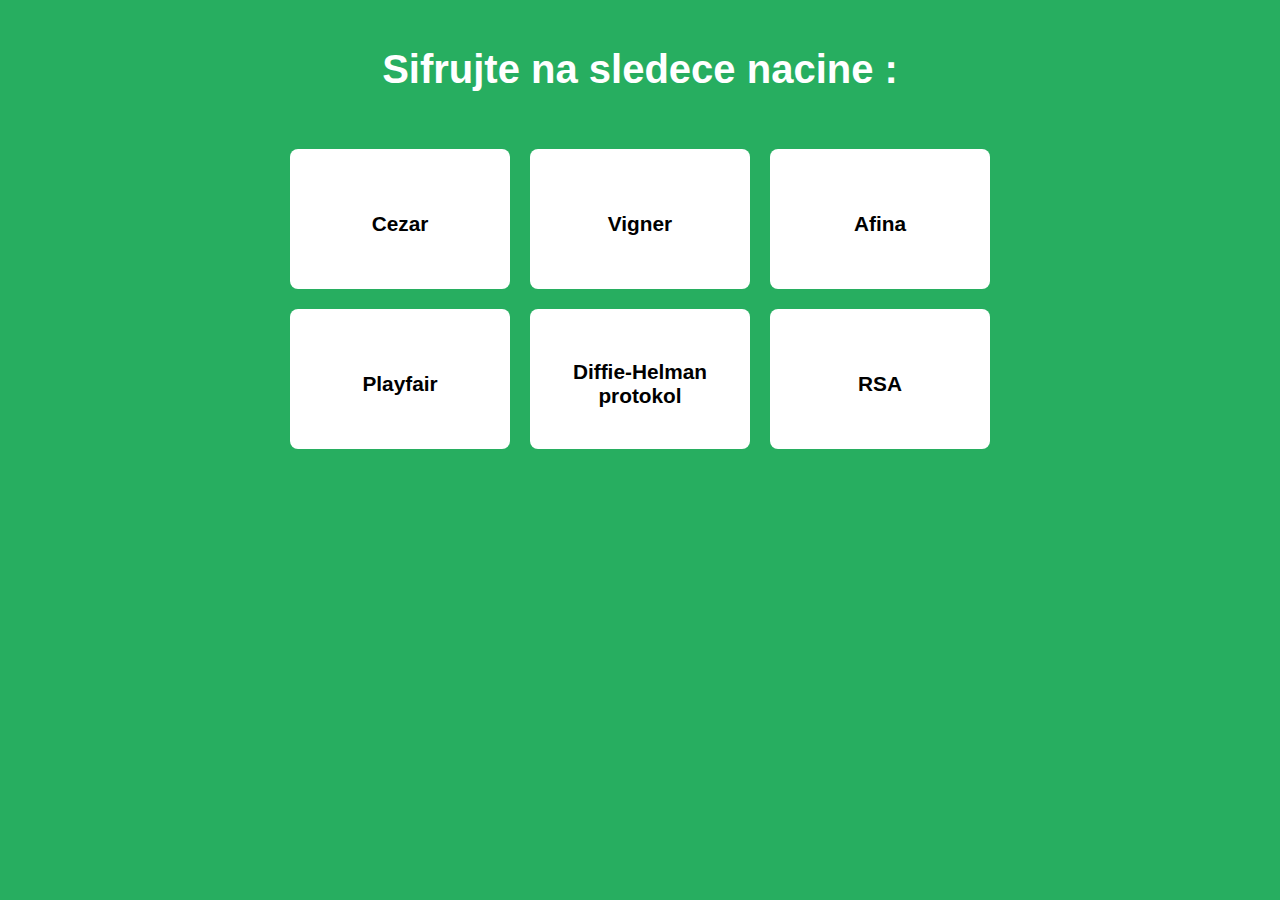
==== index.html @ c042d38e "organised html files" ====
<!DOCTYPE html>
<html lang="en">

<head>
    <meta charset="UTF-8">
    <meta name="viewport" content="width=device-width, initial-scale=1.0">
    <link rel="stylesheet" href="/styles/style.css">
    <link rel="stylesheet" href="https://pro.fontawesome.com/releases/v5.10.0/css/all.css"
        integrity="sha384-AYmEC3Yw5cVb3ZcuHtOA93w35dYTsvhLPVnYs9eStHfGJvOvKxVfELGroGkvsg+p" crossorigin="anonymous" />
    <title>Sigurnost informacionih sistema - projektni zadatak</title>
</head>


<body>
    <header></header>
    <div class="main-container">

        <h1 style="font-size: 2.5rem;">Sifrujte na sledece nacine : </h1>
        <div class="card-holder">
            <div class="card">
                <div class="card-content">
                    <span class="fas fa-angle-double-down arrow-down"></span>

                    <a href="/ciphers/cesar.html" class="default-link">
                        Cezar
                    </a>
                </div>
            </div>

            <div class="card split">
                <div class="card-content">
                    <span class="fas fa-angle-double-down arrow-down"></span>

                    <a href="/ciphers/vigner.html" class="default-link">
                        Vigner
                    </a>

                </div>
            </div>

            <div class="card">
                <div class="card-content">
                    <span class="fas fa-angle-double-down arrow-down"></span>

                    <a href="/ciphers/afina.html" class="default-link">
                        Afina
                    </a>
                </div>
            </div>

            <div class="card">
                <div class="card-content">
                    <span class="fas fa-angle-double-down arrow-down"></span>

                    <a href="/ciphers/playfair.html" class="default-link">
                        Playfair
                    </a>
                </div>
            </div>

            <!-- <div class="card split">
                <div class="card-content">
                    <span class="fas fa-angle-double-down"
                        style="color:#27ae60;font-size: 1.5rem;margin-top: 10px;"></span>
                    <a href="playfair.html" class="default-link">
                        Hill
                    </a>
                </div>
            </div> -->

            <div class="card">
                <div class="card-content">
                    <span class="fas fa-angle-double-down arrow-down"></span>

                    <a href="/ciphers/diffie.html" class="default-link">
                        Diffie-Helman protokol
                    </a>
                </div>
            </div>

            <div class="card split">
                <div class="card-content">
                    <span class="fas fa-angle-double-down arrow-down"></span>
                    <a href="/ciphers/rsa.html" class="default-link">
                        RSA
                    </a>
                </div>
            </div>
        </div>

    </div>
</body>

</html>
---- styles/style.css ----
body{
    margin : 0;
    padding : 0;
    box-sizing: border-box;
    background-color: #27ae60;
    color:white;
    font-family: 'Segoe UI', Tahoma, Geneva, Verdana, sans-serif;
 
}

.main-container{
    display:flex;
    justify-content: center;
    align-items: center;
    flex-direction: column;
    margin-top: 20px;
    text-align: center;
}

.card-holder{
    display: flex;
    margin:20px 0;
    flex-wrap: wrap;
    justify-content: center;
    align-items: center;
}

.card {
    flex-grow : 1;
    flex-shrink: 1;
    flex-basis: 20%;
    padding: 20px;
    display: flex;
    justify-content: center;
    align-items: center;
    flex-wrap: wrap;
    border-radius: 8px;
    cursor: pointer;
    width:60px;
    height:100px;
    margin : 10px;
    background-color: white;
}

.card .card-content{
    width: 100%;
    display: flex;
    align-items : center;
    flex-direction: column;
}

.card h4{
    user-select: none;
    color:black;
    margin: 10px;
}


/* .card.split{
    margin:0px 40px;
} */

@media only screen and (max-width : 500px) {
    .card.split{
        margin:0px;
    }
}

/* TEMPLATE FOR FORM */

section .main-container{
    transform: translate(-50%, -50%);
    -ms-transform: translate(-50%, -50%); /* for IE 9 */
    -webkit-transform: translate(-50%, -50%); 
    margin:0;
    position: absolute;
    left: 50%;
    top: 50%;
}



.form-box{
    background-color: white;
    border-radius: 10px;
    display:flex;
    justify-content: center;
    align-items: center;
    flex-direction: column;
    color:black;   
    width:500px;
    padding: 40px 10px;
}

.form-box .shift-holder{
    width: 100%;
    display: flex;
    justify-content: center;
    align-items: center;
    margin:27px 0;

}

.form-box .shift-holder .shift{
    width:30%;
    font-size: 1rem;
    padding:10px;
    border-radius: 5px;
    margin-left: 20px;
}

.title{
    font-size: 2.5rem;
}

.main-input{
    padding:12px 15px;
    outline: none;
    border-radius: 10px;
    /* width: 50%; */
    font-size: 1.2rem;
    margin-top:15px;
    font-family: 'Segoe UI', Tahoma, Geneva, Verdana, sans-serif;
    border:1px solid black;
}

.main-input:focus{
    border:2px solid #27ae60;
}

.main-btn{
    color:white;
    outline:none;
    margin-top:17px;
    width: 40%;
    padding:10px 20px;
    font-size: 1.5rem;
    background-color: #27ae60;
    border: none;
    cursor: pointer;
    font-weight: bold;
    border-radius: 10px;
}

.back-wrapper{
    width: 100%;
}

.back-arrow{
    font-size:2rem; 
    cursor:pointer; 
    float:right;
    margin-right: 25px;
    color:#27ae60;
}

.arrow-down{
    color:#27ae60;
    font-size:2rem;
}

.default-link{
    text-decoration: none;
    font-weight: bold;
    margin-top:10px;
    font-size: 1.3rem;
    user-select: none;
    color:black;
}

.default-link:visited{
    text-decoration: none;
    color:black;
}
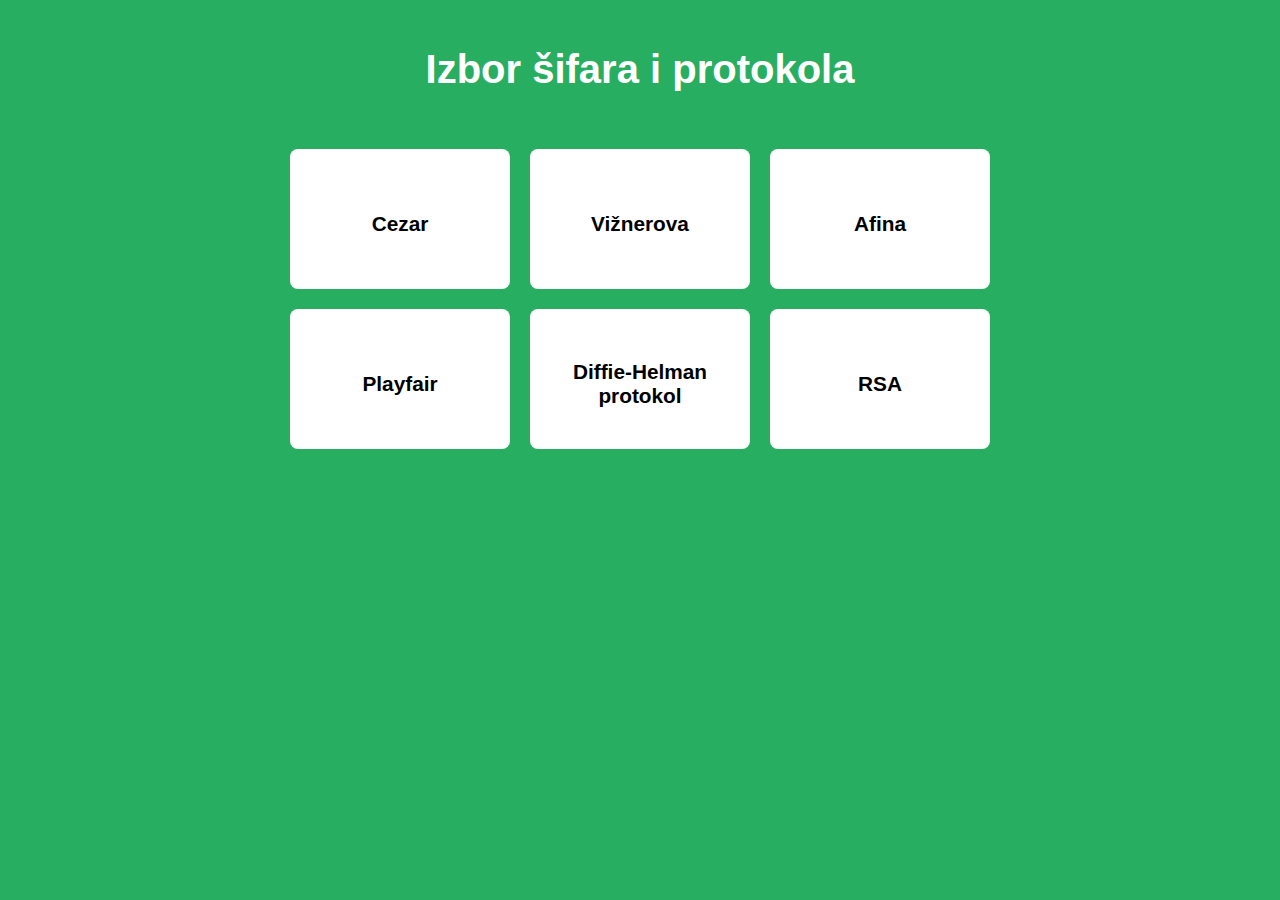
==== commit 039a9baf: "fixed a typo" ====
--- a/index.html
+++ b/index.html
@@ -2,9 +2,19 @@
 <html lang="en">
 
 <head>
+    <script>
+        const redirectRoute = (route) => window.location.href=route;
+    </script>
     <meta charset="UTF-8">
+    <link rel="apple-touch-icon" sizes="180x180" href="icons/apple-touch-icon.png">
+    <link rel="icon" type="image/png" sizes="32x32" href="icons/favicon-32x32.png">
+    <link rel="icon" type="image/png" sizes="16x16" href="icons/favicon-16x16.png">
+    <link rel="manifest" href="icons/site.webmanifest">
+    <link rel="mask-icon" href="icons/safari-pinned-tab.svg" color="#5bbad5">
+    <meta name="msapplication-TileColor" content="#da532c">
+    <meta name="theme-color" content="#ffffff">
     <meta name="viewport" content="width=device-width, initial-scale=1.0">
-    <link rel="stylesheet" href="/styles/style.css">
+    <link rel="stylesheet" href="styles/style.css">
     <link rel="stylesheet" href="https://pro.fontawesome.com/releases/v5.10.0/css/all.css"
         integrity="sha384-AYmEC3Yw5cVb3ZcuHtOA93w35dYTsvhLPVnYs9eStHfGJvOvKxVfELGroGkvsg+p" crossorigin="anonymous" />
     <title>Sigurnost informacionih sistema - projektni zadatak</title>
@@ -15,44 +25,42 @@
     <header></header>
     <div class="main-container">
 
-        <h1 style="font-size: 2.5rem;">Sifrujte na sledece nacine : </h1>
+        <h1 style="font-size: 2.5rem;">Izbor šifara i protokola</h1>
         <div class="card-holder">
-            <div class="card">
+            <div class="card"  onclick="redirectRoute('ciphers/cesar.html')">
                 <div class="card-content">
                     <span class="fas fa-angle-double-down arrow-down"></span>
 
-                    <a href="/ciphers/cesar.html" class="default-link">
+                    <a href="ciphers/cesar.html" class="default-link">
                         Cezar
                     </a>
                 </div>
             </div>
 
-            <div class="card split">
+            <div class="card split" onclick="redirectRoute('ciphers/vigner.html')">
                 <div class="card-content">
                     <span class="fas fa-angle-double-down arrow-down"></span>
 
-                    <a href="/ciphers/vigner.html" class="default-link">
-                        Vigner
+                    <a href="ciphers/vigner.html" class="default-link">
+                        Vižnerova
                     </a>
 
                 </div>
             </div>
+                <div class="card" onclick="redirectRoute('ciphers/afina.html')">
+                    <div class="card-content">
+                        <span class="fas fa-angle-double-down arrow-down"></span>
+                        <a href="ciphers/afina.html" class="default-link">
+                            Afina
+                        </a>
+                    </div>
+                </div>
 
-            <div class="card">
+            <div class="card" onclick="redirectRoute('ciphers/playfair.html')">
                 <div class="card-content">
                     <span class="fas fa-angle-double-down arrow-down"></span>
 
-                    <a href="/ciphers/afina.html" class="default-link">
-                        Afina
-                    </a>
-                </div>
-            </div>
-
-            <div class="card">
-                <div class="card-content">
-                    <span class="fas fa-angle-double-down arrow-down"></span>
-
-                    <a href="/ciphers/playfair.html" class="default-link">
+                    <a href="ciphers/playfair.html" class="default-link">
                         Playfair
                     </a>
                 </div>
@@ -68,20 +76,20 @@
                 </div>
             </div> -->
 
-            <div class="card">
+            <div class="card" onclick="redirectRoute('ciphers/diffie.html')">
                 <div class="card-content">
                     <span class="fas fa-angle-double-down arrow-down"></span>
 
-                    <a href="/ciphers/diffie.html" class="default-link">
+                    <a href="ciphers/diffie.html" class="default-link">
                         Diffie-Helman protokol
                     </a>
                 </div>
             </div>
 
-            <div class="card split">
+            <div class="card split" onclick="redirectRoute('ciphers/rsa.html')">
                 <div class="card-content">
                     <span class="fas fa-angle-double-down arrow-down"></span>
-                    <a href="/ciphers/rsa.html" class="default-link">
+                    <a href="ciphers/rsa.html" class="default-link">
                         RSA
                     </a>
                 </div>
--- a/styles/style.css
+++ b/styles/style.css
@@ -128,7 +128,7 @@
     border:2px solid #27ae60;
 }
 
-.main-btn{
+.main-btn, .secondary-btn{
     color:white;
     outline:none;
     margin-top:17px;
@@ -140,6 +140,12 @@
     cursor: pointer;
     font-weight: bold;
     border-radius: 10px;
+}
+
+.secondary-btn{
+    background-color: #3498db;
+    width: 60%;
+    font-size: 1.4rem;
 }
 
 .back-wrapper{
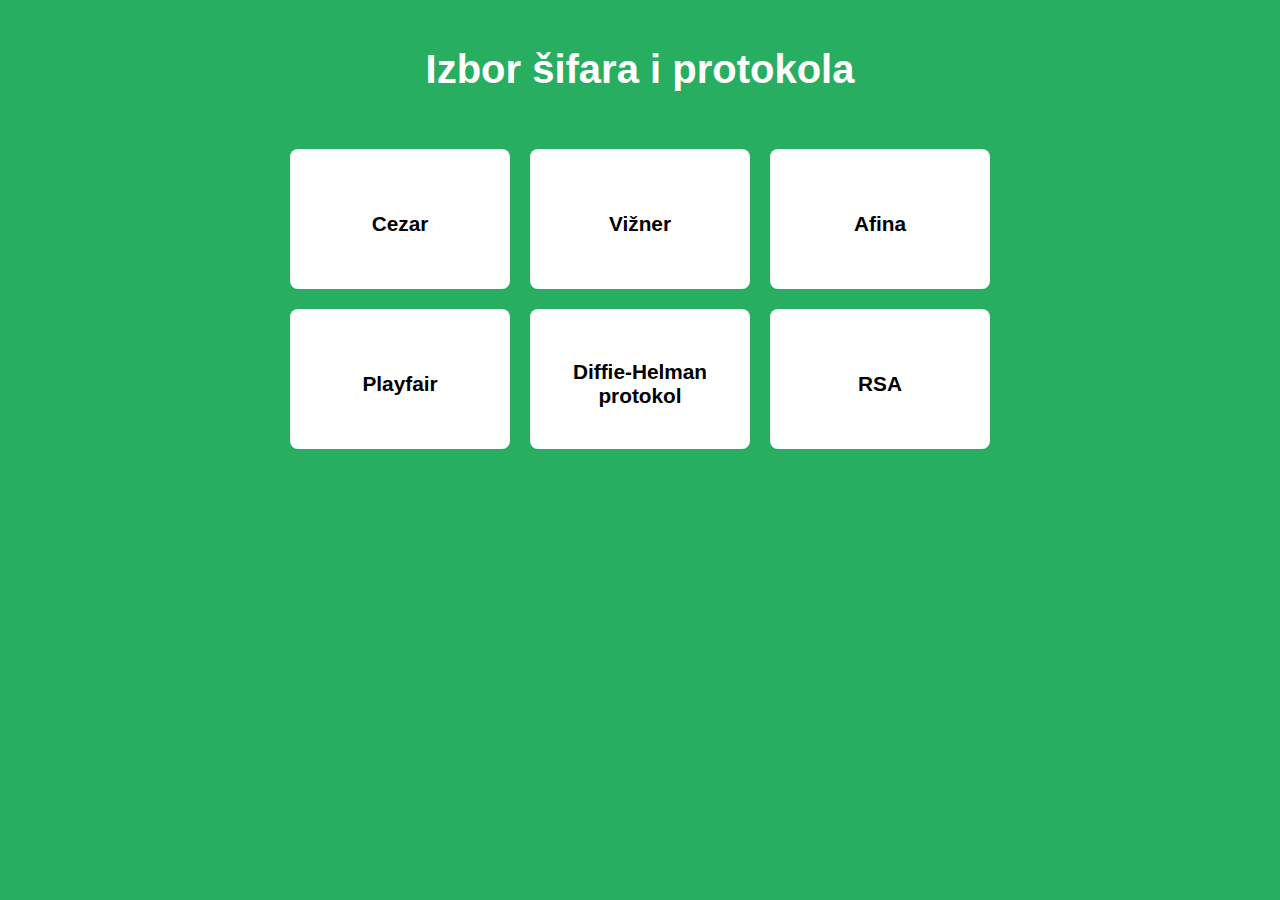
==== commit 76d08ec0: "another typo" ====
--- a/index.html
+++ b/index.html
@@ -42,7 +42,7 @@
                     <span class="fas fa-angle-double-down arrow-down"></span>
 
                     <a href="ciphers/vigner.html" class="default-link">
-                        Vižnerova
+                        Vižner
                     </a>
 
                 </div>
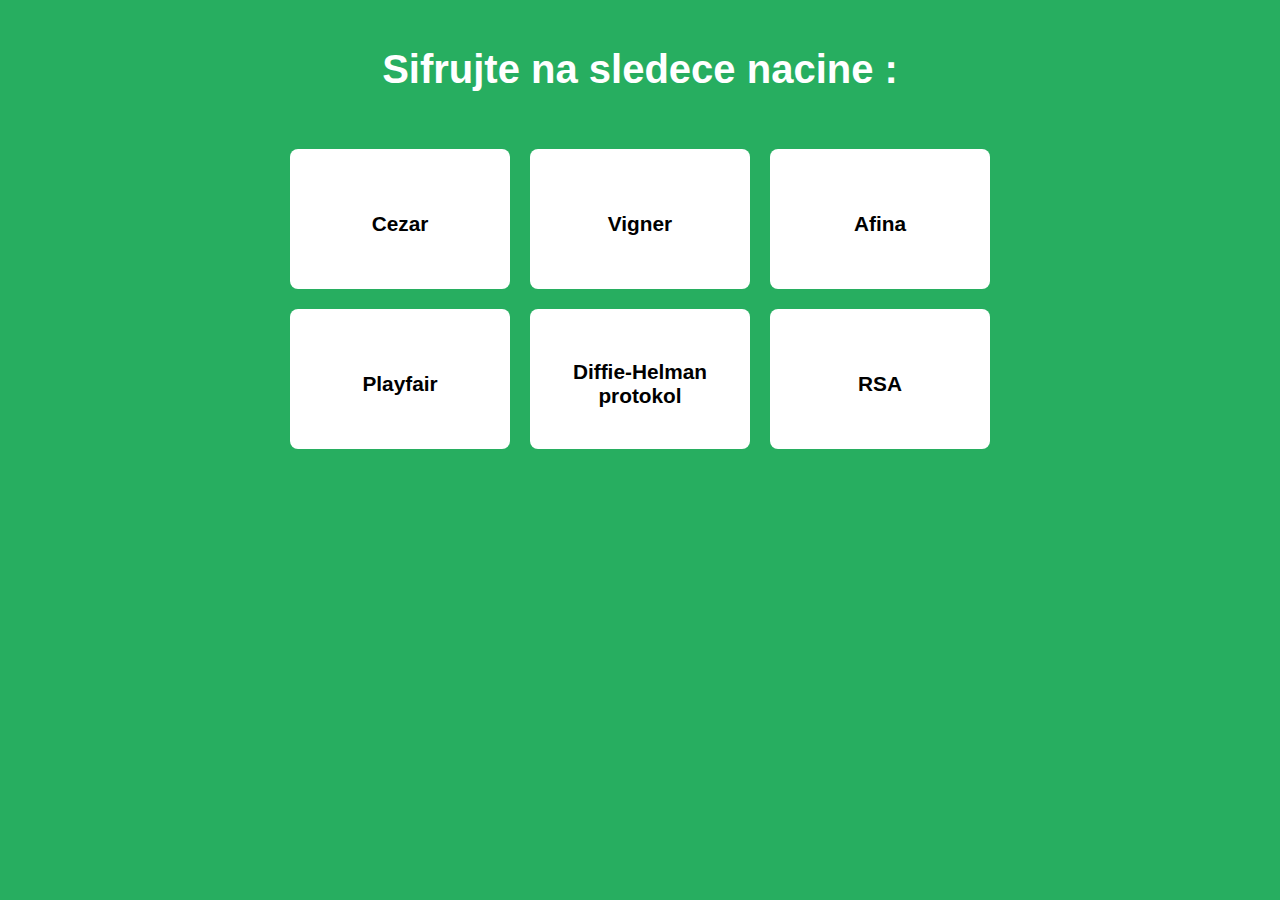
==== commit 6605497e: "all done" ====
--- a/index.html
+++ b/index.html
@@ -2,17 +2,7 @@
 <html lang="en">
 
 <head>
-    <script>
-        const redirectRoute = (route) => window.location.href=route;
-    </script>
     <meta charset="UTF-8">
-    <link rel="apple-touch-icon" sizes="180x180" href="icons/apple-touch-icon.png">
-    <link rel="icon" type="image/png" sizes="32x32" href="icons/favicon-32x32.png">
-    <link rel="icon" type="image/png" sizes="16x16" href="icons/favicon-16x16.png">
-    <link rel="manifest" href="icons/site.webmanifest">
-    <link rel="mask-icon" href="icons/safari-pinned-tab.svg" color="#5bbad5">
-    <meta name="msapplication-TileColor" content="#da532c">
-    <meta name="theme-color" content="#ffffff">
     <meta name="viewport" content="width=device-width, initial-scale=1.0">
     <link rel="stylesheet" href="styles/style.css">
     <link rel="stylesheet" href="https://pro.fontawesome.com/releases/v5.10.0/css/all.css"
@@ -25,42 +15,44 @@
     <header></header>
     <div class="main-container">
 
-        <h1 style="font-size: 2.5rem;">Izbor šifara i protokola</h1>
+        <h1 style="font-size: 2.5rem;">Sifrujte na sledece nacine : </h1>
         <div class="card-holder">
-            <div class="card"  onclick="redirectRoute('ciphers/cesar.html')">
+            <div class="card">
                 <div class="card-content">
                     <span class="fas fa-angle-double-down arrow-down"></span>
 
-                    <a href="ciphers/cesar.html" class="default-link">
+                    <a href="/ciphers/cesar.html" class="default-link">
                         Cezar
                     </a>
                 </div>
             </div>
 
-            <div class="card split" onclick="redirectRoute('ciphers/vigner.html')">
+            <div class="card split">
                 <div class="card-content">
                     <span class="fas fa-angle-double-down arrow-down"></span>
 
-                    <a href="ciphers/vigner.html" class="default-link">
-                        Vižner
+                    <a href="/ciphers/vigner.html" class="default-link">
+                        Vigner
                     </a>
 
                 </div>
             </div>
-                <div class="card" onclick="redirectRoute('ciphers/afina.html')">
-                    <div class="card-content">
-                        <span class="fas fa-angle-double-down arrow-down"></span>
-                        <a href="ciphers/afina.html" class="default-link">
-                            Afina
-                        </a>
-                    </div>
-                </div>
 
-            <div class="card" onclick="redirectRoute('ciphers/playfair.html')">
+            <div class="card">
                 <div class="card-content">
                     <span class="fas fa-angle-double-down arrow-down"></span>
 
-                    <a href="ciphers/playfair.html" class="default-link">
+                    <a href="/ciphers/afina.html" class="default-link">
+                        Afina
+                    </a>
+                </div>
+            </div>
+
+            <div class="card">
+                <div class="card-content">
+                    <span class="fas fa-angle-double-down arrow-down"></span>
+
+                    <a href="/ciphers/playfair.html" class="default-link">
                         Playfair
                     </a>
                 </div>
@@ -76,20 +68,20 @@
                 </div>
             </div> -->
 
-            <div class="card" onclick="redirectRoute('ciphers/diffie.html')">
+            <div class="card">
                 <div class="card-content">
                     <span class="fas fa-angle-double-down arrow-down"></span>
 
-                    <a href="ciphers/diffie.html" class="default-link">
+                    <a href="/ciphers/diffie.html" class="default-link">
                         Diffie-Helman protokol
                     </a>
                 </div>
             </div>
 
-            <div class="card split" onclick="redirectRoute('ciphers/rsa.html')">
+            <div class="card split">
                 <div class="card-content">
                     <span class="fas fa-angle-double-down arrow-down"></span>
-                    <a href="ciphers/rsa.html" class="default-link">
+                    <a href="/ciphers/rsa.html" class="default-link">
                         RSA
                     </a>
                 </div>
--- a/styles/style.css
+++ b/styles/style.css
@@ -177,4 +177,19 @@
 .default-link:visited{
     text-decoration: none;
     color:black;
-}+}
+
+.primes{
+    display:flex;
+    justify-content: center;
+    align-items: center;
+    flex-direction: column;
+    display:none;
+}
+
+.primes p {
+    font-size:1.3rem;
+    margin: 0;
+    padding: 0;
+    margin-top:2px;
+}
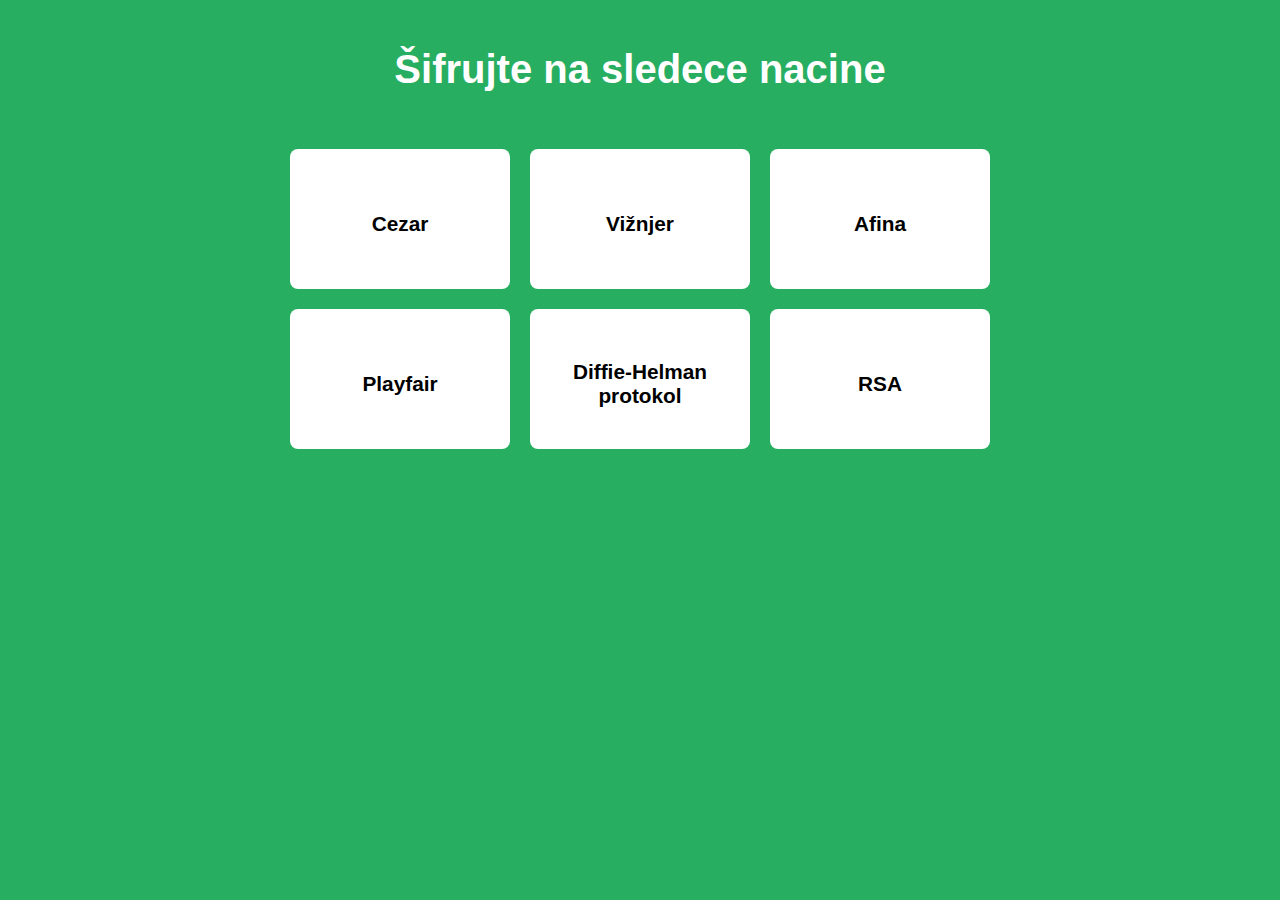
==== commit 2d41b770: "final push" ====
--- a/index.html
+++ b/index.html
@@ -2,6 +2,9 @@
 <html lang="en">
 
 <head>
+    <script>
+        const redirectRoute = (route) => window.location.href=route;
+    </script>
     <meta charset="UTF-8">
     <meta name="viewport" content="width=device-width, initial-scale=1.0">
     <link rel="stylesheet" href="styles/style.css">
@@ -15,44 +18,42 @@
     <header></header>
     <div class="main-container">
 
-        <h1 style="font-size: 2.5rem;">Sifrujte na sledece nacine : </h1>
+        <h1 style="font-size: 2.5rem;">Šifrujte na sledece nacine</h1>
         <div class="card-holder">
-            <div class="card">
+            <div class="card"  onclick="redirectRoute('ciphers/cesar.html')">
                 <div class="card-content">
                     <span class="fas fa-angle-double-down arrow-down"></span>
 
-                    <a href="/ciphers/cesar.html" class="default-link">
+                    <a href="ciphers/cesar.html" class="default-link">
                         Cezar
                     </a>
                 </div>
             </div>
 
-            <div class="card split">
+            <div class="card split" onclick="redirectRoute('ciphers/vigner.html')">
                 <div class="card-content">
                     <span class="fas fa-angle-double-down arrow-down"></span>
 
-                    <a href="/ciphers/vigner.html" class="default-link">
-                        Vigner
+                    <a href="ciphers/vigner.html" class="default-link">
+                        Vižnjer
                     </a>
 
                 </div>
             </div>
+                <div class="card" onclick="redirectRoute('ciphers/afina.html')">
+                    <div class="card-content">
+                        <span class="fas fa-angle-double-down arrow-down"></span>
+                        <a href="ciphers/afina.html" class="default-link">
+                            Afina
+                        </a>
+                    </div>
+                </div>
 
-            <div class="card">
+            <div class="card" onclick="redirectRoute('ciphers/playfair.html')">
                 <div class="card-content">
                     <span class="fas fa-angle-double-down arrow-down"></span>
 
-                    <a href="/ciphers/afina.html" class="default-link">
-                        Afina
-                    </a>
-                </div>
-            </div>
-
-            <div class="card">
-                <div class="card-content">
-                    <span class="fas fa-angle-double-down arrow-down"></span>
-
-                    <a href="/ciphers/playfair.html" class="default-link">
+                    <a href="ciphers/playfair.html" class="default-link">
                         Playfair
                     </a>
                 </div>
@@ -68,20 +69,20 @@
                 </div>
             </div> -->
 
-            <div class="card">
+            <div class="card" onclick="redirectRoute('ciphers/diffie.html')">
                 <div class="card-content">
                     <span class="fas fa-angle-double-down arrow-down"></span>
 
-                    <a href="/ciphers/diffie.html" class="default-link">
+                    <a href="ciphers/diffie.html" class="default-link">
                         Diffie-Helman protokol
                     </a>
                 </div>
             </div>
 
-            <div class="card split">
+            <div class="card split" onclick="redirectRoute('ciphers/rsa.html')">
                 <div class="card-content">
                     <span class="fas fa-angle-double-down arrow-down"></span>
-                    <a href="/ciphers/rsa.html" class="default-link">
+                    <a href="ciphers/rsa.html" class="default-link">
                         RSA
                     </a>
                 </div>
--- a/styles/style.css
+++ b/styles/style.css
@@ -144,8 +144,9 @@
 
 .secondary-btn{
     background-color: #3498db;
-    width: 60%;
-    font-size: 1.4rem;
+    width: 50%;
+    font-size: 1.2rem;
+    padding:15px;
 }
 
 .back-wrapper{
@@ -172,6 +173,7 @@
     font-size: 1.3rem;
     user-select: none;
     color:black;
+    display: block;
 }
 
 .default-link:visited{
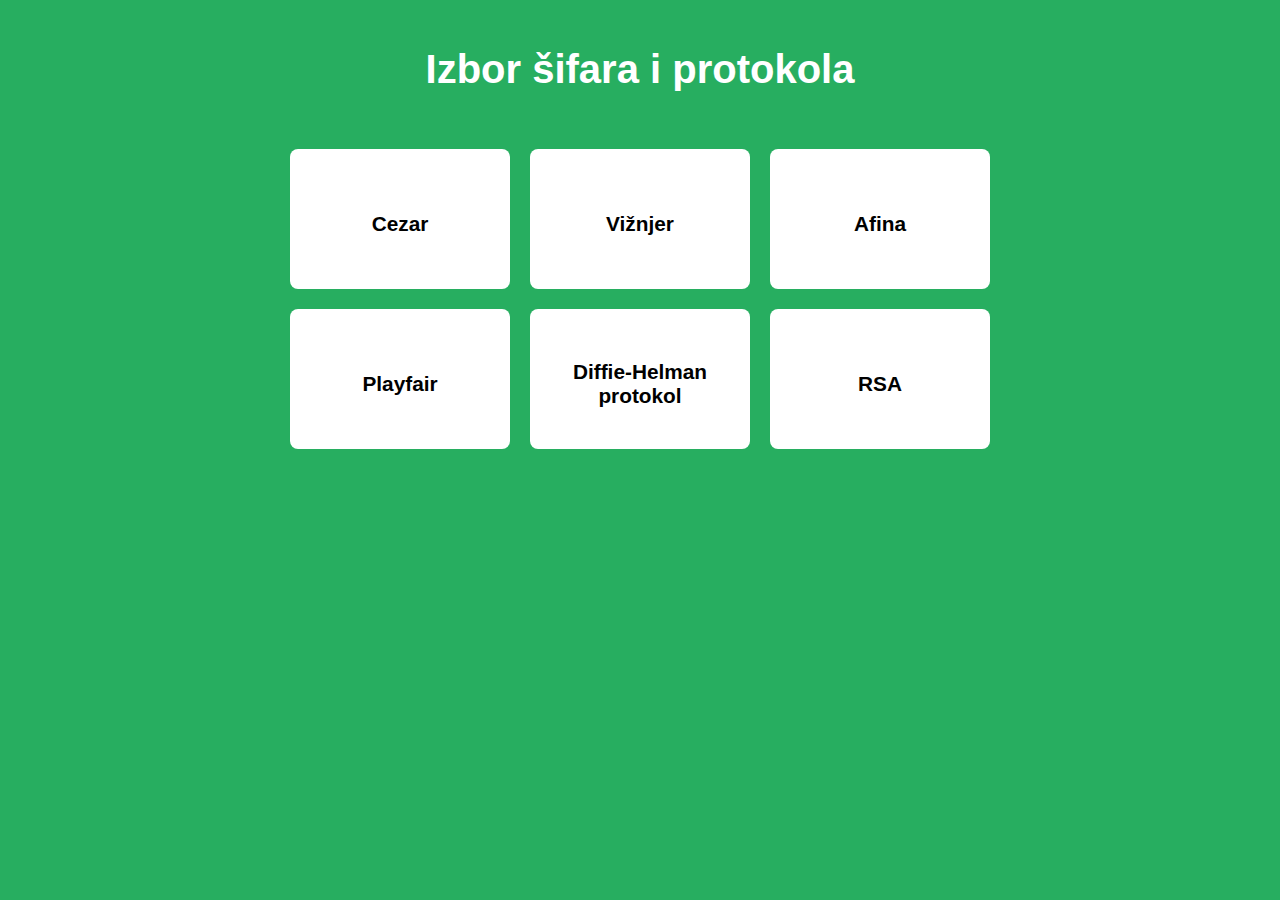
==== commit 7a8379fe: "read me changes" ====
--- a/index.html
+++ b/index.html
@@ -6,6 +6,13 @@
         const redirectRoute = (route) => window.location.href=route;
     </script>
     <meta charset="UTF-8">
+    <link rel="apple-touch-icon" sizes="180x180" href="icons/apple-touch-icon.png">
+    <link rel="icon" type="image/png" sizes="32x32" href="icons/favicon-32x32.png">
+    <link rel="icon" type="image/png" sizes="16x16" href="icons/favicon-16x16.png">
+    <link rel="manifest" href="icons/site.webmanifest">
+    <link rel="mask-icon" href="icons/safari-pinned-tab.svg" color="#5bbad5">
+    <meta name="msapplication-TileColor" content="#da532c">
+    <meta name="theme-color" content="#ffffff">
     <meta name="viewport" content="width=device-width, initial-scale=1.0">
     <link rel="stylesheet" href="styles/style.css">
     <link rel="stylesheet" href="https://pro.fontawesome.com/releases/v5.10.0/css/all.css"
@@ -18,7 +25,7 @@
     <header></header>
     <div class="main-container">
 
-        <h1 style="font-size: 2.5rem;">Šifrujte na sledece nacine</h1>
+        <h1 style="font-size: 2.5rem;">Izbor šifara i protokola</h1>
         <div class="card-holder">
             <div class="card"  onclick="redirectRoute('ciphers/cesar.html')">
                 <div class="card-content">
